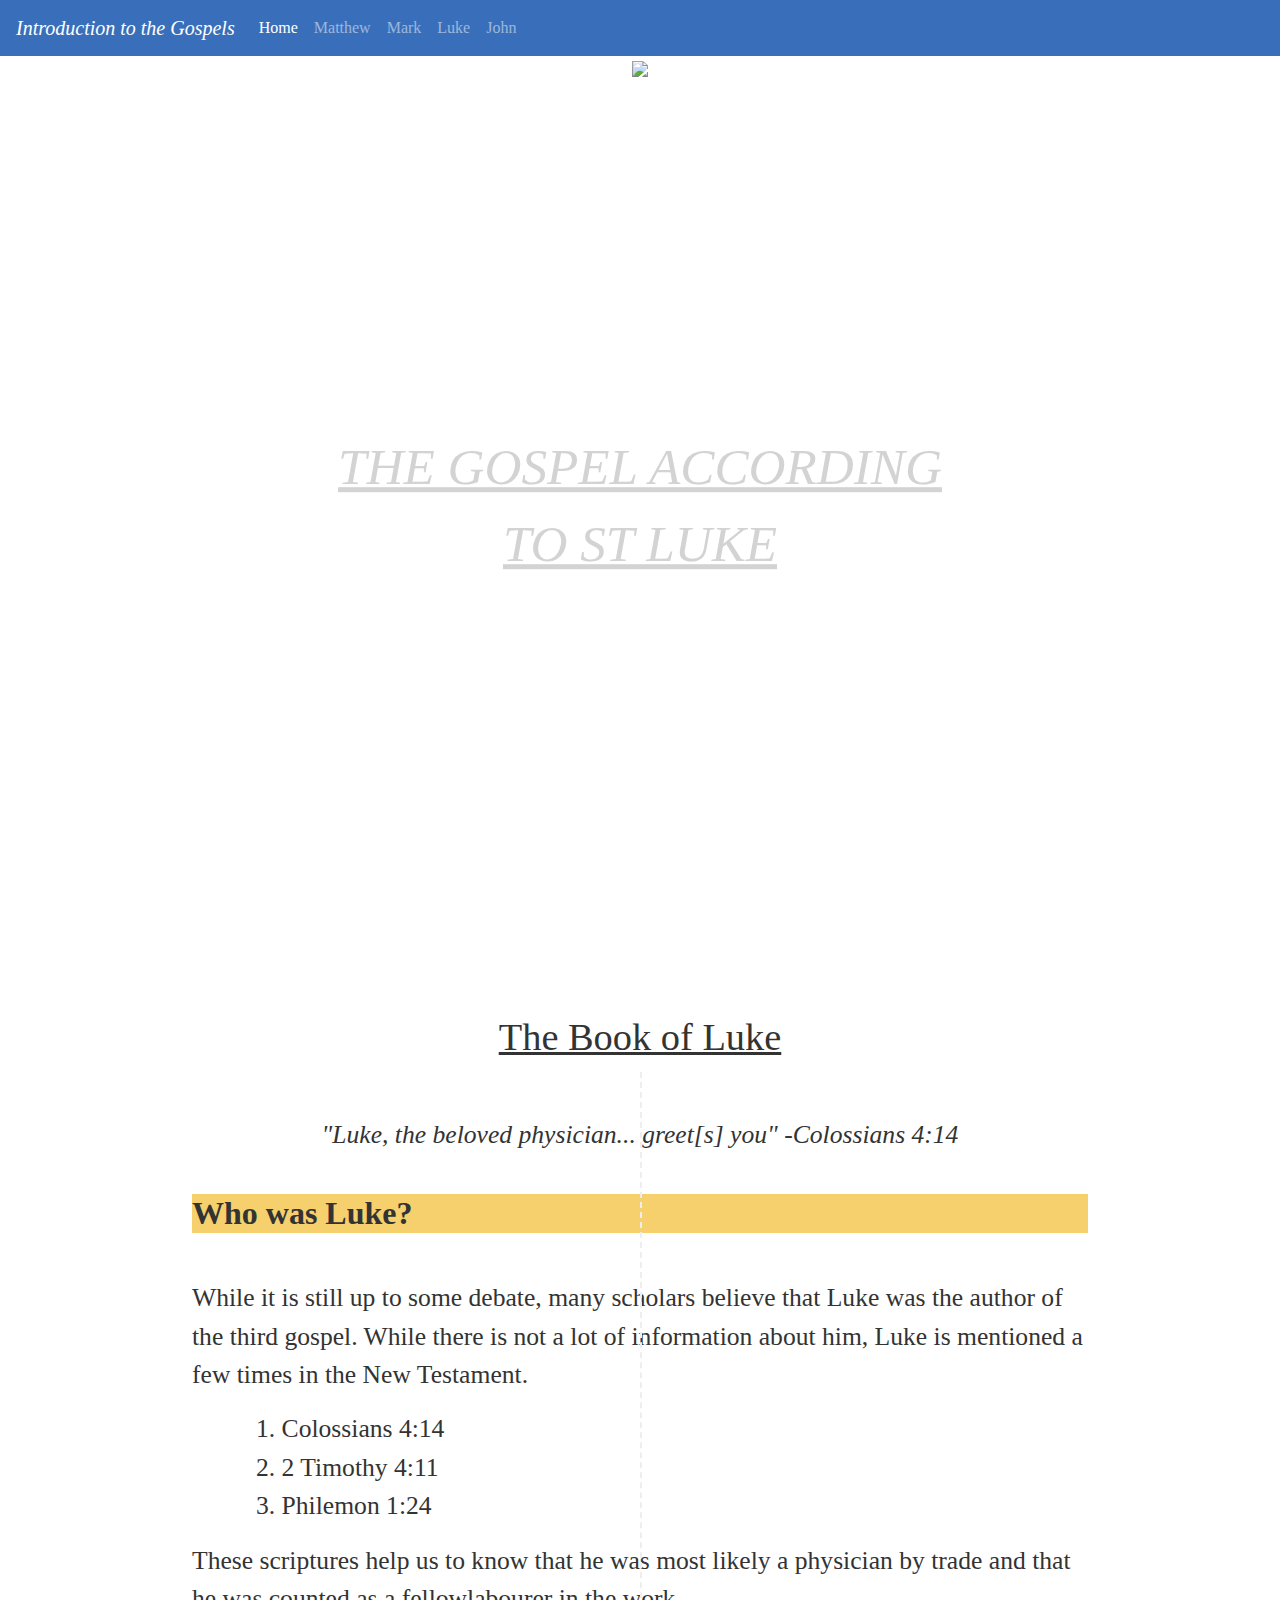
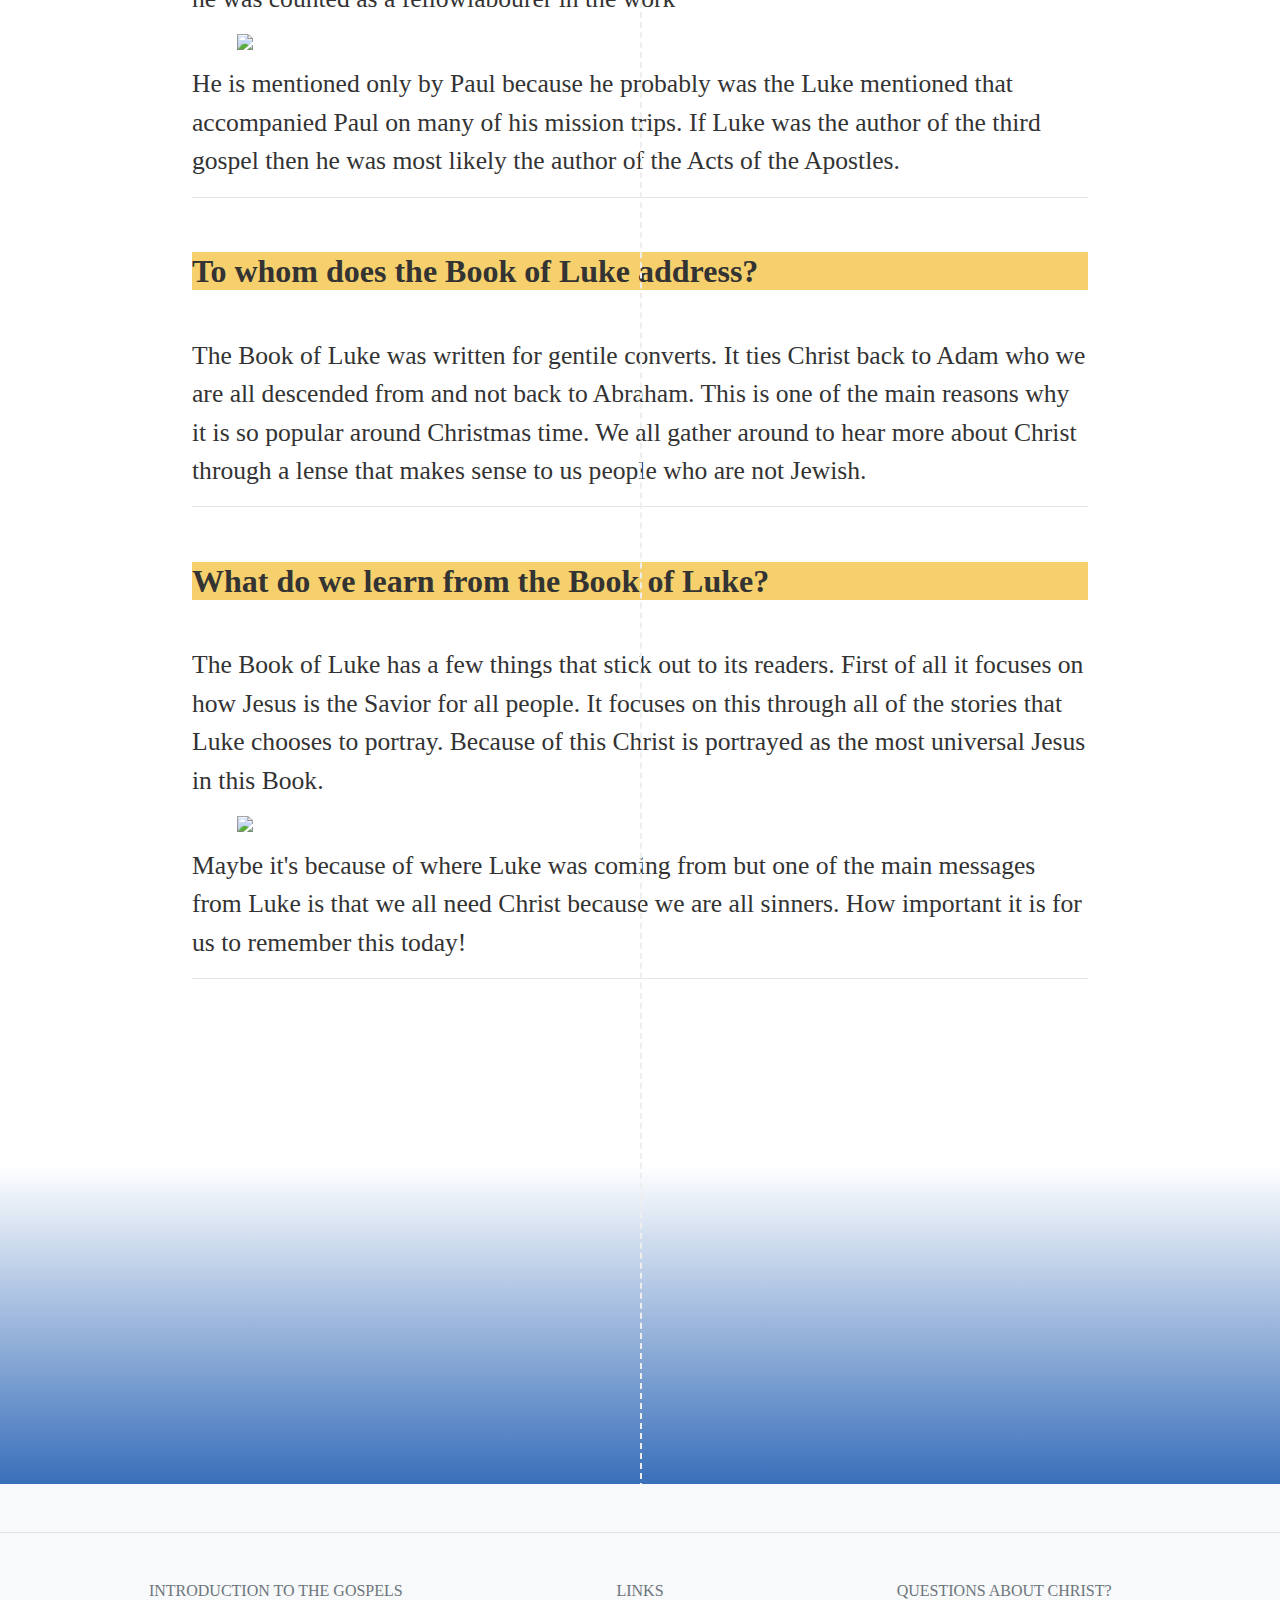
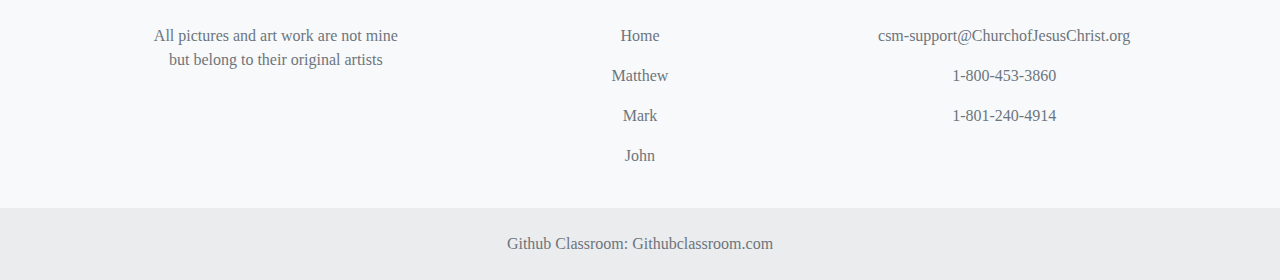
==== page-four.html @ b909e740 "Add files via upload" ====
<!DOCTYPE html>
<html lang="en" dir="ltr">
  <head>
    <meta charset="utf-8">
    <meta name="viewport" content="width=device-width, initial-scale=1">

    <!-- Bootstrap CSS -->
    <link href="https://cdn.jsdelivr.net/npm/bootstrap@5.1.1/dist/css/bootstrap.min.css" rel="stylesheet" integrity="sha384-F3w7mX95PdgyTmZZMECAngseQB83DfGTowi0iMjiWaeVhAn4FJkqJByhZMI3AhiU" crossorigin="anonymous">


    <meta charset="utf-8">
    <title>Luke</title>
    <link rel="stylesheet" href="https://maxcdn.bootstrapcdn.com/bootstrap/4.5.2/css/bootstrap.min.css">
    <script src="https://ajax.googleapis.com/ajax/libs/jquery/3.5.1/jquery.min.js"></script>
    <script src="https://cdnjs.cloudflare.com/ajax/libs/popper.js/1.16.0/umd/popper.min.js"></script>
    <script src="https://maxcdn.bootstrapcdn.com/bootstrap/4.5.2/js/bootstrap.min.js"></script>
    <link rel="stylesheet" href="creative.css">
  </head>
  <body>
    <nav class="navbar navbar-expand-lg navbar-dark" style="background-color: #396fba;">
      <a class="navbar-brand" href="#"><em>Introduction to the Gospels</em></a>
      <button class="navbar-toggler" type="button" data-toggle="collapse" data-target="#navbarNavAltMarkup" aria-controls="navbarNavAltMarkup" aria-expanded="false" aria-label="Toggle navigation">
        <span class="navbar-toggler-icon"></span>
      </button>
      <div class="collapse navbar-collapse" id="navbarNavAltMarkup">
        <div class="navbar-nav">
          <a class="nav-item nav-link active" href="index.html">Home <span class="sr-only">(current)</span></a>
          <a class="nav-item nav-link" href="page-two.html">Matthew</a>
          <a class="nav-item nav-link" href="page-three.html">Mark</a>
          <a class="nav-item nav-link" href="page-four.html">Luke</a>
          <a class="nav-item nav-link" href="page-five.html">John</a>
        </div>
      </div>
    </nav>

      <div class="headingpic">
        <img src="https://cfdiocese.org/wp-content/uploads/2016/11/StLuke-DT-80023142.jpg" width="100%">
        <div class="centered"><u><em>THE GOSPEL ACCORDING TO ST LUKE</em></u></div>
      </div>

      <main>
        <br>
        <br>
        <h1><u>The Book of Luke</u></h1>
        <br>
        <br>
        <p class="introduction">"Luke, the beloved physician... greet[s] you"   -Colossians 4:14</p>
        <br>
        <div class="content">
          <h2><strong>Who was Luke?</strong></h2>
          <br>
          <p>While it is still up to some debate, many scholars believe that Luke was the author of the third gospel. While there is not a lot of information about him, Luke is mentioned a few times in the New Testament.</p>
          <ol class= "orderedlist1">
            <li>Colossians 4:14</li>
            <li>2 Timothy 4:11</li>
            <li>Philemon 1:24</li>
          </ol>
          <p>These scriptures help us to know that he was most likely a physician by trade and that he was counted as a fellowlabourer in the work</p>
          <div class="contentimages">
          <img src="https://i.ytimg.com/vi/Z2ZReHf9ctw/maxresdefault.jpg" width= 90%>
          </div>
          <p>He is mentioned only by Paul because he probably was the Luke mentioned that accompanied Paul on many of his mission trips. If Luke was the author of the third gospel then he was most likely the author of the Acts of the Apostles.</p>
          <hr>
          <br>
          <h2><strong>To whom does the Book of Luke address?</strong></h2>
          <br>
          <p>The Book of Luke was written for gentile converts. It ties Christ back to Adam who we are all descended from and not back to Abraham. This is one of the main reasons why it is so popular around Christmas time. We all gather around to hear more about Christ through a lense that makes sense to us people who are not Jewish.</p>
          <hr>
          <br>
          <h2><strong>What do we learn from the Book of Luke?</strong></h2>
          <br>
          <p>The Book of Luke has a few things that stick out to its readers. First of all it focuses on how Jesus is the Savior for all people. It focuses on this through all of the stories that Luke chooses to portray. Because of this Christ is portrayed as the most universal Jesus in this Book.</p>
          <div class="contentimages">
          <img src="https://assets.ldscdn.org/9e/2d/9e2db1dc9f78e65f39cd946d7271a86c014d4657/pool_of_bethesda_carl_bloch.jpeg" width= 90%>
          </div>
          <p>Maybe it's because of where Luke was coming from but one of the main messages from Luke is that we all need Christ because we are all sinners. How important it is for us to remember this today!</p>
          <hr>
          <br>
        </div>
      </main>
      <!-- Footer -->
    <footer class="text-center text-lg-start bg-light text-muted">
      <!-- Section: Social media -->
      <section
        class="d-flex justify-content-center justify-content-lg-between p-4 border-bottom"
      >
        <!-- Left -->

        <!-- Left -->

        <!-- Right -->
        <div>
          <a href="" class="me-4 text-reset">
            <i class="fab fa-facebook-f"></i>
          </a>
          <a href="" class="me-4 text-reset">
            <i class="fab fa-twitter"></i>
          </a>
          <a href="" class="me-4 text-reset">
            <i class="fab fa-google"></i>
          </a>
          <a href="" class="me-4 text-reset">
            <i class="fab fa-instagram"></i>
          </a>
          <a href="" class="me-4 text-reset">
            <i class="fab fa-linkedin"></i>
          </a>
          <a href="" class="me-4 text-reset">
            <i class="fab fa-github"></i>
          </a>
        </div>
        <!-- Right -->
        </section>
        <!-- Section: Social media -->

        <!-- Section: Links  -->
        <section class="">
          <div class="container text-center text-md-start mt-5">
            <!-- Grid row -->
            <div class="row mt-3">
              <!-- Grid column -->
              <div class="col-md-3 col-lg-4 col-xl-3 mx-auto mb-4">
                <!-- Content -->
                <h6 class="text-uppercase fw-bold mb-4">
                  <i class="fas fa-gem me-3"></i>Introduction to the Gospels
                </h6>
                <p>
                  All pictures and art work are not mine but belong to their original artists
                </p>
              </div>
              <!-- Grid column -->

              <!-- Grid column -->
              <div class="col-md-2 col-lg-2 col-xl-2 mx-auto mb-4">
                <!-- Links -->
                <h6 class="text-uppercase fw-bold mb-4">
                  Links
                </h6>
                <p>
                  <a href="index.html" class="text-reset">Home</a>
                </p>
                <p>
                  <a href="page-two.html" class="text-reset">Matthew</a>
                </p>
                <p>
                  <a href="page-three.html" class="text-reset">Mark</a>
                </p>
                <p>
                  <a href="page-five.html" class="text-reset">John</a>
                </p>

              </div>
              <!-- Grid column -->

              <!-- Grid column -->

              <!-- Grid column -->

              <!-- Grid column -->
              <div class="col-md-4 col-lg-3 col-xl-3 mx-auto mb-md-0 mb-4">
                <!-- Links -->
                <h6 class="text-uppercase fw-bold mb-4">
                  Questions about Christ?
                </h6>
                <p>
                  <i class="fas fa-envelope me-3"></i>
                  csm-support@ChurchofJesusChrist.org
                </p>
                <p><i class="fas fa-phone me-3"></i> 1-800-453-3860</p>
                <p><i class="fas fa-print me-3"></i> 1-801-240-4914</p>
              </div>
              <!-- Grid column -->
            </div>
            <!-- Grid row -->
          </div>
        </section>
        <!-- Section: Links  -->

        <!-- Copyright -->
        <div class="text-center p-4" style="background-color: rgba(0, 0, 0, 0.05);">
          Github Classroom:
          <a class="text-reset fw-bold" href="https://github.com/adamtrueblue/Creativeproject">Githubclassroom.com</a>
        </div>
        <!-- Copyright -->
      </footer>
      <!-- Footer -->
  </body>

  <script>
        (function() {
      // Variables
      var $curve = document.getElementById("curve");
      var last_known_scroll_position = 0;
      var defaultCurveValue = 350;
      var curveRate = 3;
      var ticking = false;
      var curveValue;

      // Handle the functionality
      function scrollEvent(scrollPos) {
        if (scrollPos >= 0 && scrollPos < defaultCurveValue) {
          curveValue = defaultCurveValue - parseFloat(scrollPos / curveRate);
          $curve.setAttribute(
            "d",
            "M 800 300 Q 400 " + curveValue + " 0 300 L 0 0 L 800 0 L 800 300 Z"
          );
        }
      }

      // Scroll Listener
      // https://developer.mozilla.org/en-US/docs/Web/Events/scroll
      window.addEventListener("scroll", function(e) {
        last_known_scroll_position = window.scrollY;

        if (!ticking) {
          window.requestAnimationFrame(function() {
            scrollEvent(last_known_scroll_position);
            ticking = false;
          });
        }

        ticking = true;
      });
    })();
  </script>
</html>
---- creative.css ----
*, *:after, *:before {
  margin: 0;
  padding: 0;
}

.svg-container {
  position: absolute;
  top: 0;
  right: 0;
  left: 0;
  z-index: -1;
}

svg {
  path {
    transition: .1s;
  }

  &:hover path {
    d: path("M 800 300 Q 400 250 0 300 L 0 0 L 800 0 L 800 300 Z");
  }
}


p {
  font-family: serif;
}
body {
  background: #fff;
  color: #333;
  font-family: serif;
  position: relative;
}


.navbar-nav {
  color: white;
}

.headingpic {
  position: relative;
  text-align: center;
  color: white;
  height: 100vh;
}

.centered {
  position: absolute;
  top: 50%;
  left: 50%;
  transform: translate(-50%, -50%);
  color: #D3D3D3;
  font-size: 4vw;
  font-family: Bodoni MT,Didot,Didot LT STD,Hoefler Text,Garamond,Times New Roman,serif;
}
.centered2 {
  position: absolute;
  top: 50%;
  left: 50%;
  transform: translate(-50%, -50%);
  color: #D3D3D3;
  font-size: 4vw;
  font-family: Bodoni MT,Didot,Didot LT STD,Hoefler Text,Garamond,Times New Roman,serif;
  text-align: center;
}

.introduction {
  font-style: italic;
  font-size: 2vw;

}
h2 {
  font-size: 2.5vw;
  background-color:#f5d06c;
  font-family: serif;
}
.h2intro {
  background-color: #396fba;
  font-size: 2.5vw;
  color: white;
}
.bottom-left {
  position: absolute;
  text-align: center;
  color: white;
  bottom: 50%;
  font-size: 1.5vw;
  left: 7%;
}

.bottom-left3 {
  position: absolute;
  text-align: center;
  color: white;
  bottom: 50%;
  font-size: 1.5vw;
  left: 25%;
}

.bottom-left2 {
  position: absolute;
  text-align: center;
  color: white;
  bottom: 50%;
  font-size: 1.5vw;
  left: 25%;
}
.pictures {
  margin-left: 0;
  margin-right: 0;
}

.orderedlist1 {
  margin-left: 10%;
}

.content {
  text-align: left;
  margin-left: 15%;
  margin-right: 15%;
  font-size: 2vw;

}
.contentimages {
  display: flex;
  justify-content: center;
  margin-top: 15px;
  margin-bottom: 15px;
}


main {
  background: linear-gradient(to bottom, #ffffff 85%, #396fba 100%);
  padding: 0 0 50vh;
  position: relative;
  text-align: center;
  overflow: hidden;

  &::after {
    border-right: 2px dashed #eee;
    content: '';
    position: absolute;
    top: calc(10vh + 1.618em);
    bottom: 0;
    left: 50%;
    width: 2px;
    height: 100%;
  }
}


h1 {
  text-align: center;
  margin-top: 10px;
  border-bottom: 1px;
  font-size: 3vw;
}
.gal {
  font-size: 25px;
  font-family: 'Apple Chancery';
}
.homemenu{
  text-align: center;
}
.paragraph1 {
  background-color: #A9A9A9;
}
.custreviews {
  background-color: #D3D3D3;
  border-style: solid;
    border-width: 2px;
    border-left-width: 2px;
    border-right-width: 2px;
    border-color: black;
    text-align: center;
}

.num1 {
  display: flex;
  justify-content: flex-start;
  background-color: #A9A9A9;

}

.num2 {
  display: flex;
  justify-content: center;
  background-color: #A9A9A9;
}

.num3 {
  display: flex;
  justify-content: flex-end;
  background-color: #A9A9A9;
}

.aboutme {
  text-align: center;
  font-size: 30px;
}
.endTable {
  text-align: center;
}
.carousel2 {

}
.carousel {
  width: 100%;
  height: auto;
  max-height: 90vh;
  display: flex;
  justify-content: flex-end;
  justify-content: space-around;;
}

.intro {
  text-align: center;
  margin-left: 20%;
  margin-right: 20%;
  font-size: 30px;
  margin-top: 10px;
}

.pictures {
  display flex;
  margin-top: 10px;
}


.nav-link {
  color: white;
}


.menu {
  display: flex;
  justify-content: flex-end;
  justify-content: space-around;
  text-align: right;
  color: white;
}
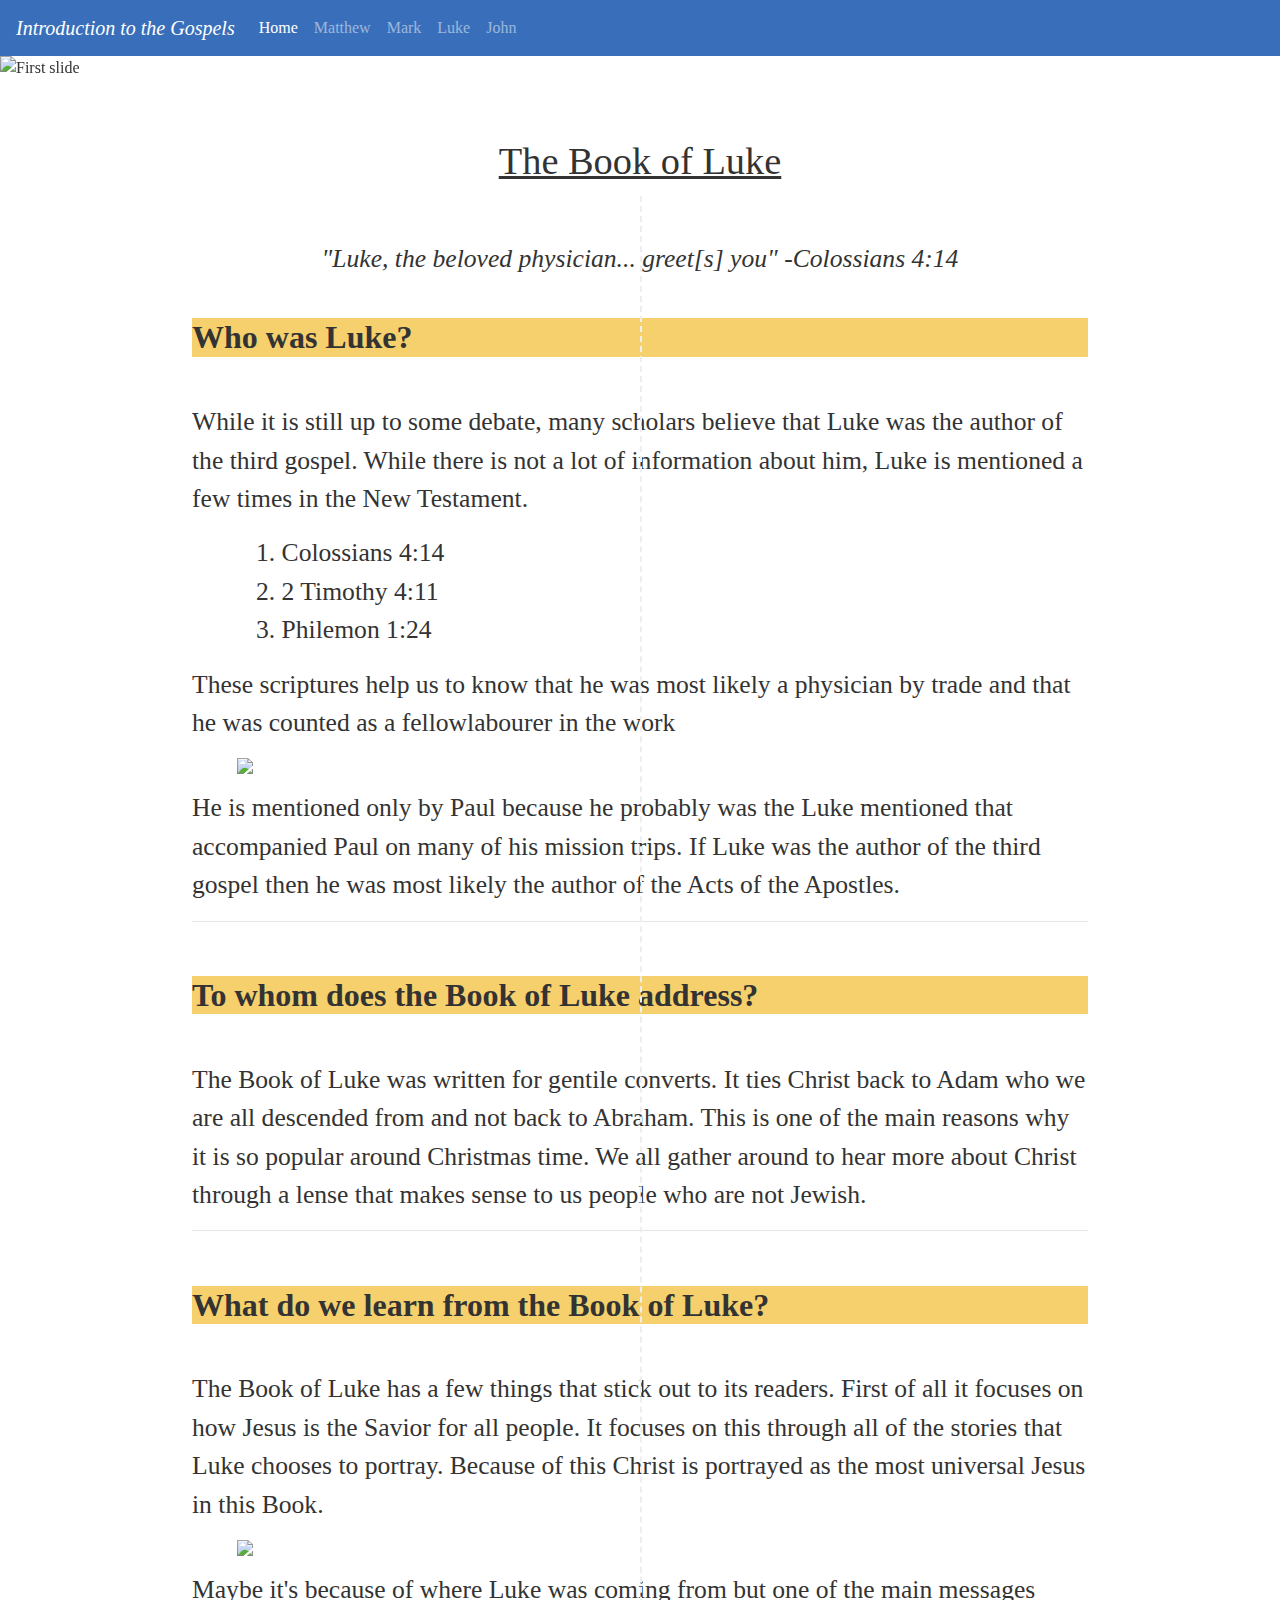
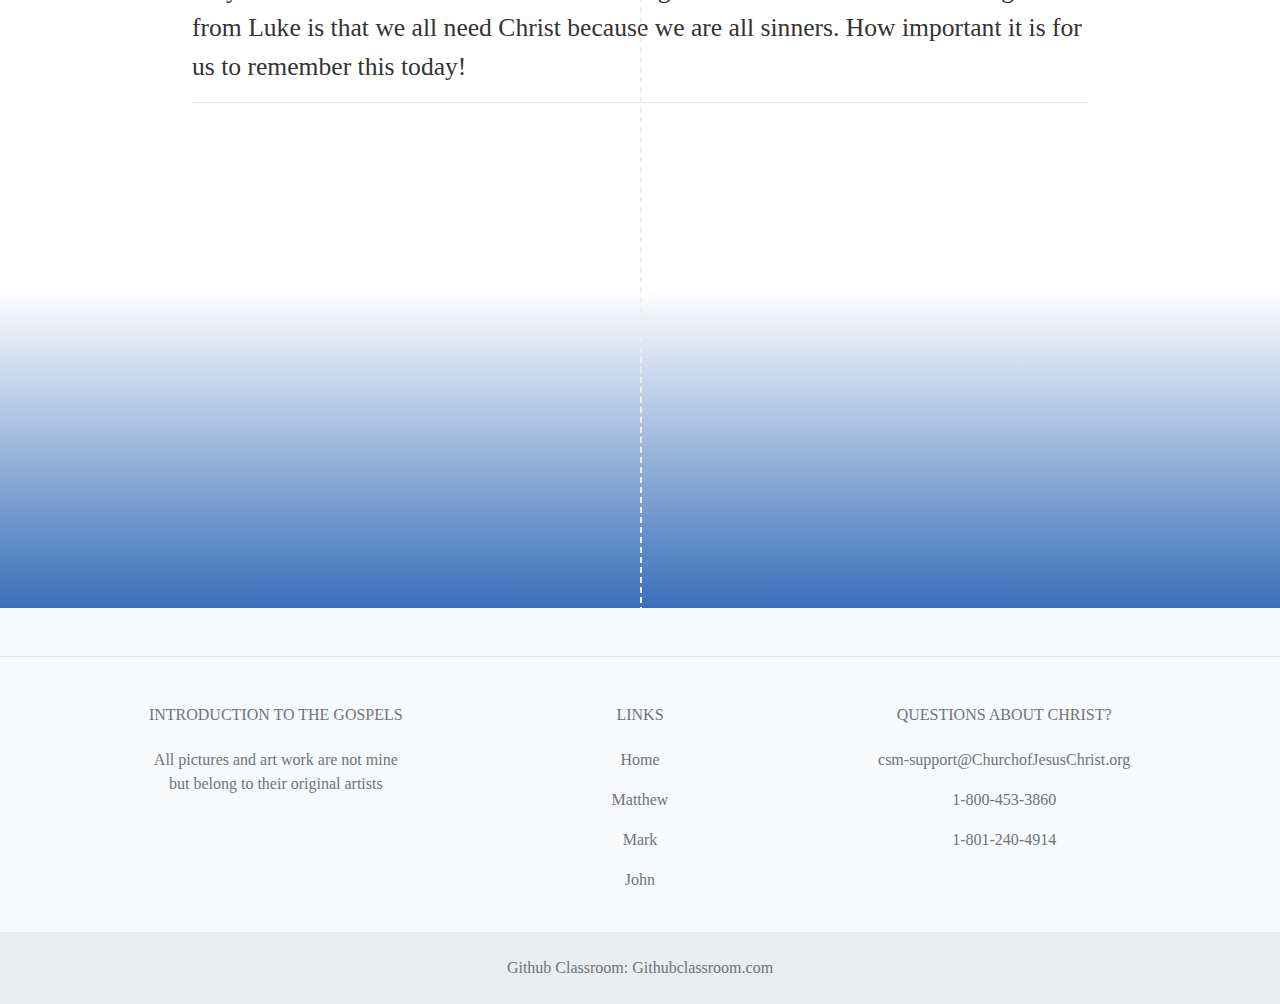
==== commit 5bbceff8: "Add files via upload" ====
--- a/page-four.html
+++ b/page-four.html
@@ -33,10 +33,15 @@
       </div>
     </nav>
 
-      <div class="headingpic">
-        <img src="https://cfdiocese.org/wp-content/uploads/2016/11/StLuke-DT-80023142.jpg" width="100%">
-        <div class="centered"><u><em>THE GOSPEL ACCORDING TO ST LUKE</em></u></div>
+    <div id="carouselExampleSlidesOnly" class="carousel slide" data-ride="carousel">
+      <div class="carousel-inner">
+        <div class="carousel-item active">
+          <img class="d-block w-100" src="https://cfdiocese.org/wp-content/uploads/2016/11/StLuke-DT-80023142.jpg" width="200px" alt="First slide">
+        </div>
+        <div class="centered2"><u><em>THE GOSPEL ACCORDING TO ST LUKE</em></u></div>
       </div>
+    </div>
+      
 
       <main>
         <br>
